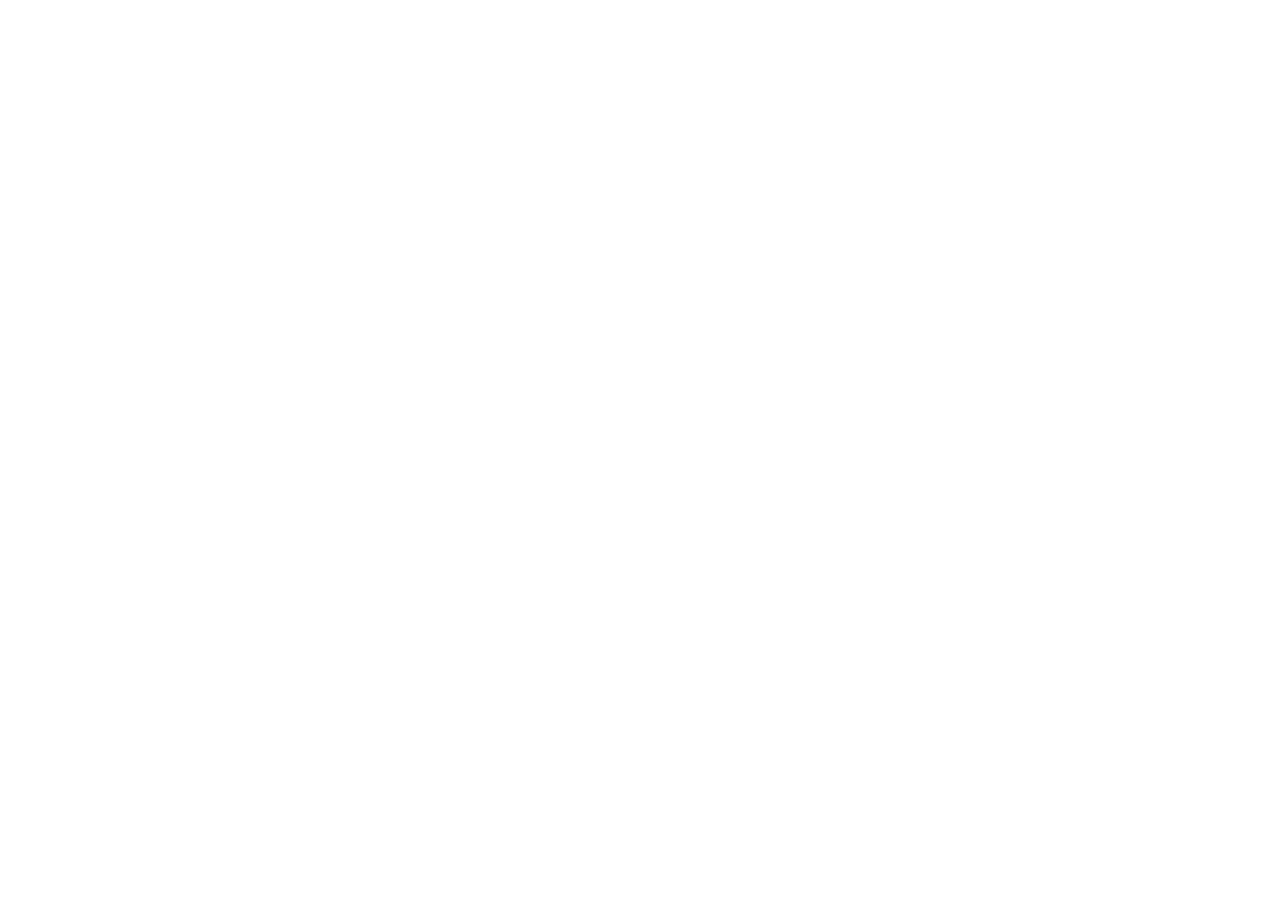
==== about.html @ c65daefa "navbar" ====
<!DOCTYPE html>
<html lang="en">
<head>
    <meta charset="UTF-8">
    <meta name="viewport" content="width=device-width, initial-scale=1.0">
    <meta http-equiv="X-UA-Compatible" content="ie=edge">
    <title>Document</title>
</head>
<body>
    
</body>
</html>
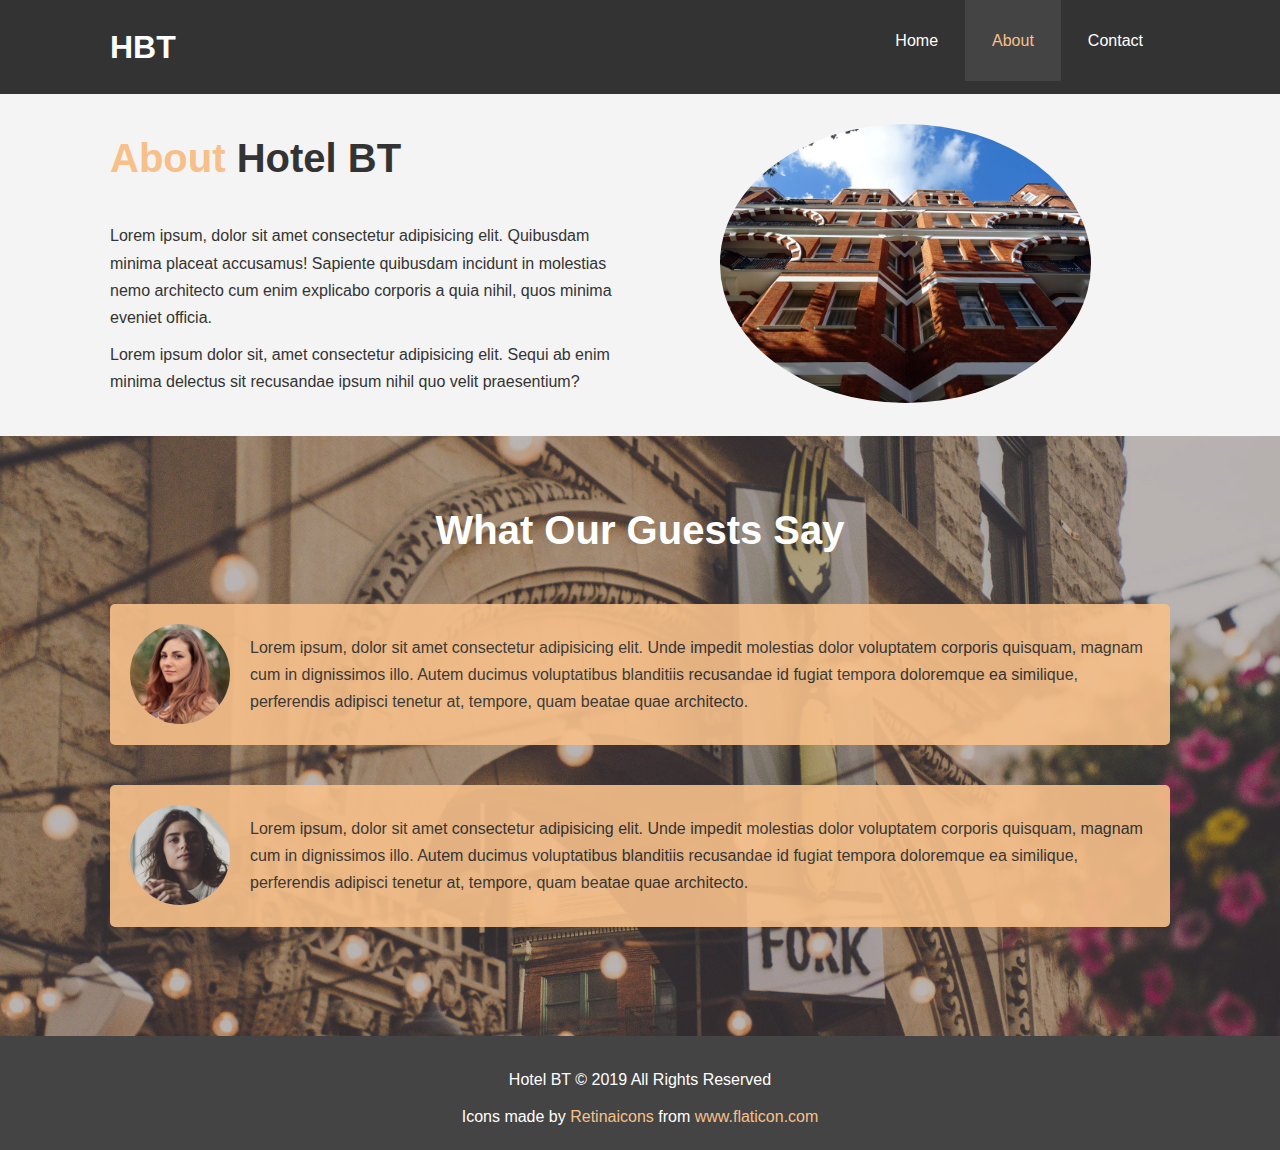
==== commit 41c740ab: "About Page" ====
--- a/about.html
+++ b/about.html
@@ -4,9 +4,54 @@
     <meta charset="UTF-8">
     <meta name="viewport" content="width=device-width, initial-scale=1.0">
     <meta http-equiv="X-UA-Compatible" content="ie=edge">
-    <title>Document</title>
+    <meta name="description" content="Welcome to the most extraordinary hotel in Boston, Massachusetts">
+    <meta name="keywords" content="hotel,boston hotel,new england hotel">
+    <link rel="stylesheet" href="css/style.css"> 
+    <title>Hotel BT | Welcome</title>
 </head>
 <body>
-    
+    <header>
+        <nav id="navbar">
+            <div class="container">
+                <h1 class="logo"><a href="index.html">HBT</a></h1>    
+                <ul>    
+                    <li><a href="index.html">Home</a></li>
+                    <li><a class="current" href="about.html">About</a></li>
+                    <li><a href="contact.html">Contact</a></li>    
+                </ul>                
+            </div>
+        </nav>        
+    </header>
+    <section id="about-info" class="bg-light py-3"> 
+        <div class="container">
+            <div class="info-left">
+                <h1 class="l-heading"><span class="text-primary">About</span> Hotel BT</h1>
+                <p>Lorem ipsum, dolor sit amet consectetur adipisicing elit. Quibusdam minima placeat accusamus! Sapiente quibusdam incidunt in molestias nemo architecto cum enim explicabo corporis a quia nihil, quos minima eveniet officia.</p>
+                <p>Lorem ipsum dolor sit, amet consectetur adipisicing elit. Sequi ab enim minima delectus sit recusandae ipsum nihil quo velit praesentium?</p>
+            </div>
+            <div class="info-right">
+                <img src="./img/photo-2.jpg" alt="Hotel">
+            </div>
+        </div>
+    </section>
+    <div class="clear"></div>
+    <section id="testimonials" class="py-3">
+        <div class="container">
+            <h2 class="l-heading">What Our Guests Say</h2>
+            <div class="testimonial bg-primary">
+                <img src="./img/person-1.jpg" alt="Samantha">
+                <p>Lorem ipsum, dolor sit amet consectetur adipisicing elit. Unde impedit molestias dolor voluptatem corporis quisquam, magnam cum in dignissimos illo. Autem ducimus voluptatibus blanditiis recusandae id fugiat tempora doloremque ea similique, perferendis adipisci tenetur at, tempore, quam beatae quae architecto.</p>
+            </div>
+            <div class="testimonial bg-primary">
+                <img src="./img/person-2.jpg" alt="Jen">
+                <p>Lorem ipsum, dolor sit amet consectetur adipisicing elit. Unde impedit molestias dolor voluptatem corporis quisquam, magnam cum in dignissimos illo. Autem ducimus voluptatibus blanditiis recusandae id fugiat tempora doloremque ea similique, perferendis adipisci tenetur at, tempore, quam beatae quae architecto.</p>
+            </div>
+        </div>
+    </section>
+    <footer id="main-footer">
+        <p>Hotel BT &copy; 2019 All Rights Reserved</p>
+
+        <div id="icons-madeby">Icons made by <a href="https://www.flaticon.com/authors/retinaicons" title="Retinaicons">Retinaicons</a> from <a href="https://www.flaticon.com/" title="Flaticon">www.flaticon.com</a></div>
+    </footer>
 </body>
 </html>--- a/css/style.css
+++ b/css/style.css
@@ -0,0 +1,256 @@
+/* Reset */
+
+* {
+    margin: 0;
+    padding: 0;
+    box-sizing: border-box;
+}
+
+/* Main Styling */
+html, body {
+    font-family: 'Segoe UI', Tahoma, Geneva, Verdana, sans-serif;
+    line-height: 1.7;
+}
+
+a {
+    color: #333;
+    text-decoration: none;
+}
+
+h1, h2, h3 {
+    padding-bottom: 20px;
+}
+
+p {
+    margin: 10px 0;
+}
+
+/* Utility Classes */
+.container {
+    margin: auto;
+    max-width: 1100px;
+    overflow: auto;
+    padding: 0 20px;
+}
+
+.text-primary {
+    color: #f7c08a;
+}
+
+.lead {
+    font-size: 20px;
+}
+
+.btn {
+    display: inline-block;
+    font-size: 18px;
+    color: #fff;
+    background: #333;
+    padding: 13px 20px;
+    border: none;
+    cursor: pointer;
+}
+
+.btn:hover {
+    background-color: #f7c08a;
+    color: #333;
+}
+
+.btn-light {
+    background: #f4f4f4;
+    color: #333;
+}
+
+.bg-dark {
+    background: #333;
+    color: #fff;
+}
+
+.bg-light {
+    background: #f4f4f4;
+    color: #333;
+}
+
+.bg-primary {
+    color: #333;
+    background: #f7c08a
+}
+
+.clr {
+    clear: both;
+}
+
+.l-heading {
+    font-size: 40px;
+}
+
+/* Padding */
+.py-1 { padding: 10px 0; }
+.py-2 { padding: 20px 0; }
+.py-3 { padding: 30px 0; }
+
+/* Margin */
+
+/* Navbar */
+#navbar {
+    background-color: #333;
+    color: #fff;
+    overflow: auto;
+}
+
+#navbar a {
+    color: #fff;
+}
+
+#navbar h1 {
+   float: left; 
+   padding-top: 20px;
+}
+
+#navbar ul {
+    list-style: none;
+    float: right;
+}
+
+#navbar ul li {
+    float: left
+}
+
+#navbar ul li a {
+    display: block;
+    height: 100%;
+    padding: 27px;
+    text-align: center;
+}
+
+#navbar ul li a:hover, 
+#navbar ul li a.current {
+    background-color: #444;
+    color: #f7c08a;
+}
+
+/* Showcase */
+#showcase {
+    background: url('../img/showcase.jpg') no-repeat center center/cover;
+    height: 600px;
+}
+
+#showcase .showcase-content {
+    color: #fff;
+    text-align: center;
+    padding-top: 170px
+}
+
+#showcase .showcase-content h1 {
+    font-size: 60px;
+    line-height: 1.2em;
+
+}
+
+#showcase .showcase-content p {
+    padding-bottom: 20px;
+    line-height: 1.7em;
+}
+
+/* Home Info */
+#home-info {
+    height: 400px;
+}
+
+#home-info .info-img {
+    float: left;
+    width: 50%;
+    background: url('../img/photo-1.jpg') no-repeat;
+    min-height: 100%;
+}
+
+#home-info .info-content {
+    float: right;
+    width: 50%;
+    height: 100%;
+    text-align: center;
+    padding: 50px 30px;
+}
+
+#home-info .info-content p {
+    text-align: justify;
+    padding-bottom: 40px;
+    
+}
+
+/* Features */
+.box {
+    float: left;
+    width: 33.3%;
+    padding: 50px;
+    text-align: center;
+
+}
+
+#features .features-icon {
+    height: 60px;
+    widows: 60px;
+    margin-bottom: 10px;
+}
+
+/* About Info */
+#about-info .info-right {
+    float: right;
+    width: 50%;
+    min-height: 100%;
+}
+
+#about-info .info-right img {
+    display: block;
+    margin: auto;
+    width: 70%;
+    border-radius: 50%;
+}
+
+#about-info .info-left {
+    float: left;
+    width: 50%;
+    min-height: 100%;
+}
+
+#testimonials {
+    height: 600px;
+    background: url('../img/test-bg.jpg') no-repeat center center/cover;
+    padding-top: 60px
+}
+
+#testimonials h2 {
+    color: #fff;
+    text-align: center;
+    padding-bottom: 40px;
+}
+#testimonials .testimonial {
+   padding: 20px; 
+   margin-bottom: 40px;
+   border-radius: 5px;
+   opacity: 0.9;
+}
+
+#testimonials .testimonial img {
+    width: 100px;
+    float: left;
+    margin-right: 20px;
+    border-radius: 50%;
+}
+
+/* Footer */
+#main-footer {
+    text-align: center;
+    background: #444444;
+    color: #fff;
+    padding: 20px;
+}
+
+#main-footer a {
+    text-decoration: none;
+    color: #f7c08a;
+}
+
+
+
+
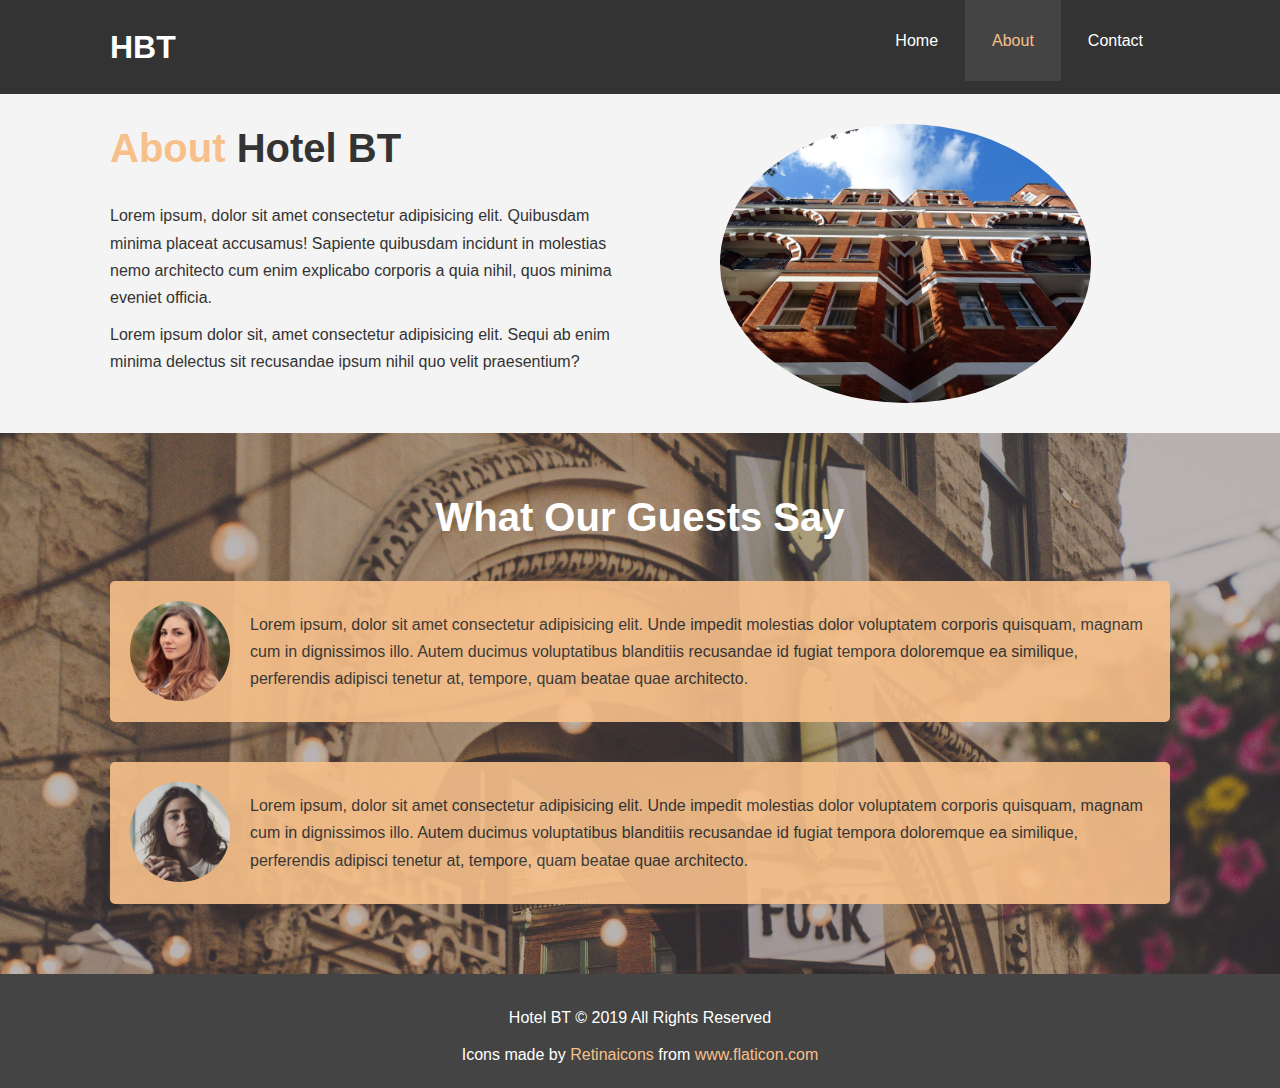
==== commit e8790d2c: "Responsive design" ====
--- a/about.html
+++ b/about.html
@@ -7,7 +7,8 @@
     <meta name="description" content="Welcome to the most extraordinary hotel in Boston, Massachusetts">
     <meta name="keywords" content="hotel,boston hotel,new england hotel">
     <link rel="stylesheet" href="css/style.css"> 
-    <title>Hotel BT | Welcome</title>
+    <link rel="stylesheet" media="screen and (max-width: 768px)" href="css/mobile.css">
+    <title>Hotel BT | About</title>
 </head>
 <body>
     <header>
--- a/css/style.css
+++ b/css/style.css
@@ -82,6 +82,7 @@
 
 .l-heading {
     font-size: 40px;
+    line-height: 1.2;
 }
 
 /* Padding */
@@ -102,7 +103,7 @@
     color: #fff;
 }
 
-#navbar h1 {
+#navbar .logo {
    float: left; 
    padding-top: 20px;
 }
@@ -154,7 +155,7 @@
 
 /* Home Info */
 #home-info {
-    height: 400px;
+    height: 450px;
 }
 
 #home-info .info-img {
@@ -214,7 +215,7 @@
 }
 
 #testimonials {
-    height: 600px;
+    height: 100%;
     background: url('../img/test-bg.jpg') no-repeat center center/cover;
     padding-top: 60px
 }
@@ -238,6 +239,38 @@
     border-radius: 50%;
 }
 
+/* Contact Form */
+#contact-form .form-group {
+    margin-bottom: 20px;
+}
+
+#contact-form label {
+    display: block;
+    margin-bottom: 5px;
+}
+
+#contact-form input,
+#contact-form textarea {
+ width: 100%;
+ padding: 10px;
+ border: 1px #ddd solid;
+}
+#contact-form input:focus,
+#contact-form textarea:focus {
+    outline: none;
+    border-color: #f7c08a;
+}
+
+#contact-form textarea {
+    height: 200px;
+}
+
+#contact-info .features-icon {
+    height: 60px;
+    widows: 60px;
+    margin-bottom: 10px;
+}
+
 /* Footer */
 #main-footer {
     text-align: center;
--- a/css/mobile.css
+++ b/css/mobile.css
@@ -0,0 +1,65 @@
+/* Navbar */
+#navbar .logo {
+    float: none;
+    text-align: center;
+}
+
+#navbar ul, #navbar ul li {
+    float: none;
+
+}
+
+#navbar ul li a {
+    padding: 8px;
+    border-bottom: #444 dotted 1px;
+}
+
+/* Home Info */
+#home-info {
+    height: 550px;
+}
+
+#home-info .info-img {
+    display: none;
+}
+
+#home-info .info-content {
+    float: none;
+    width: 100%;
+    padding: 50px 30px;
+}
+
+/* Showcase */
+#showcase {
+    height: 100%;
+}
+
+#showcase .showcase-content {
+    padding-top: 70px;
+    padding-bottom: 30px;
+}
+
+.box {
+    float: none;
+    width: 100%;
+}
+
+/* About */
+#about-info .info-right,
+#about-info .info-left {
+    float: none;
+    width: 100%;
+}
+
+#about-info .info-right {
+    margin-top: 30px;
+}
+
+.l-heading {
+    text-align: center;
+}
+
+/* Contact */
+#contact-info .box {
+    border-bottom: #444 dotted 1px;
+}